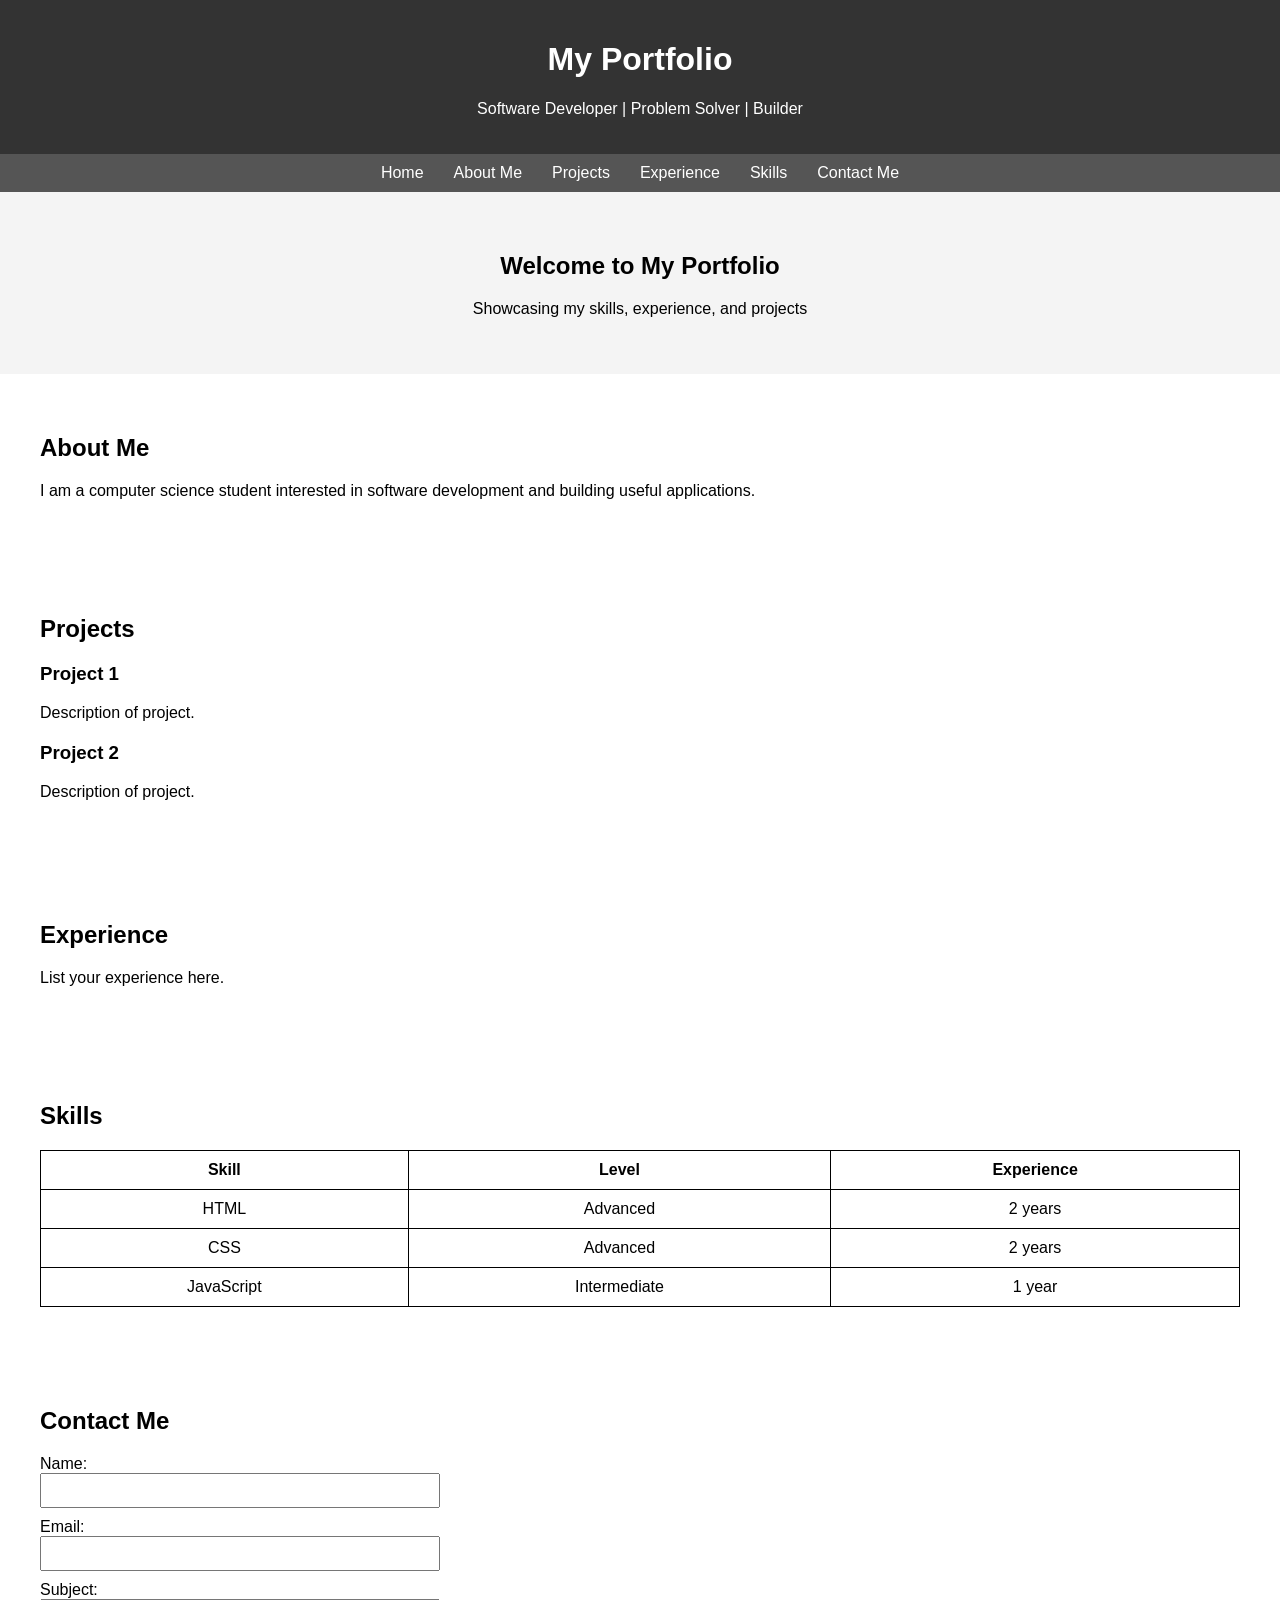
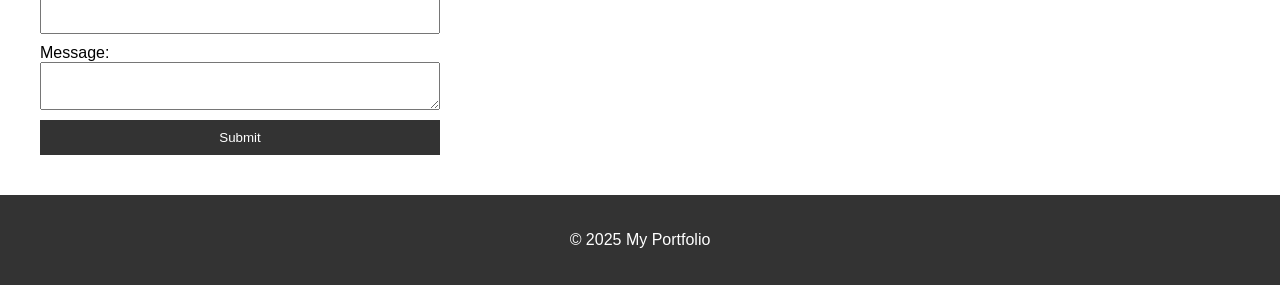
==== index.html @ b235bfe6 "Initializing Base Skeleton Making the Base of the Wireframe" ====
<!doctype html>
<html lang="en">
  <head>
    <meta charset="UTF-8" />
    <meta name="viewport" content="width=device-width, initial-scale=1.0" />
    <title>My Portfolio</title>
    <link rel="stylesheet" href="styles.css" />
  </head>
  <body>
    <header>
      <h1>My Portfolio</h1>
      <p>Software Developer | Problem Solver | Builder</p>
    </header>

    <nav>
      <ul>
        <li><a href="#home">Home</a></li>
        <li><a href="#about">About Me</a></li>
        <li><a href="#projects">Projects</a></li>
        <li><a href="#experience">Experience</a></li>
        <li><a href="#skills">Skills</a></li>
        <li><a href="#contact">Contact Me</a></li>
      </ul>
    </nav>

    <section id="home" class="hero">
      <h2>Welcome to My Portfolio</h2>
      <p>Showcasing my skills, experience, and projects</p>
    </section>

    <section id="about">
      <h2>About Me</h2>
      <p>
        I am a computer science student interested in software development and
        building useful applications.
      </p>
    </section>

    <section id="projects">
      <h2>Projects</h2>
      <div class="project">
        <h3>Project 1</h3>
        <p>Description of project.</p>
      </div>
      <div class="project">
        <h3>Project 2</h3>
        <p>Description of project.</p>
      </div>
    </section>

    <section id="experience">
      <h2>Experience</h2>
      <p>List your experience here.</p>
    </section>

    <section id="skills">
      <h2>Skills</h2>
      <table>
        <tr>
          <th>Skill</th>
          <th>Level</th>
          <th>Experience</th>
        </tr>
        <tr>
          <td>HTML</td>
          <td>Advanced</td>
          <td>2 years</td>
        </tr>
        <tr>
          <td>CSS</td>
          <td>Advanced</td>
          <td>2 years</td>
        </tr>
        <tr>
          <td>JavaScript</td>
          <td>Intermediate</td>
          <td>1 year</td>
        </tr>
      </table>
    </section>

    <section id="contact">
      <h2>Contact Me</h2>
      <form>
        <label>Name:</label>
        <input type="text" required />

        <label>Email:</label>
        <input type="email" required />

        <label>Subject:</label>
        <input type="text" required />

        <label>Message:</label>
        <textarea required></textarea>

        <button type="submit">Submit</button>
      </form>
    </section>

    <footer>
      <p>© 2025 My Portfolio</p>
    </footer>
  </body>
</html>
---- styles.css ----
body {
  font-family: Arial, sans-serif;
  margin: 0;
  padding: 0;
}

header {
  background: #333;
  color: white;
  text-align: center;
  padding: 20px;
}

nav ul {
  display: flex;
  justify-content: center;
  list-style: none;
  background: #555;
  margin: 0;
  padding: 10px;
}

nav ul li {
  margin: 0 15px;
}

nav ul li a {
  color: white;
  text-decoration: none;
}

section {
  padding: 40px;
}

.hero {
  text-align: center;
  background: #f4f4f4;
}

.project {
  margin-bottom: 20px;
}

table {
  width: 100%;
  border-collapse: collapse;
}

table,
th,
td {
  border: 1px solid black;
}

th,
td {
  padding: 10px;
  text-align: center;
}

form {
  display: flex;
  flex-direction: column;
  max-width: 400px;
}

input,
textarea {
  margin-bottom: 10px;
  padding: 8px;
}

button {
  padding: 10px;
  background: #333;
  color: white;
  border: none;
}

footer {
  text-align: center;
  padding: 20px;
  background: #333;
  color: white;
}
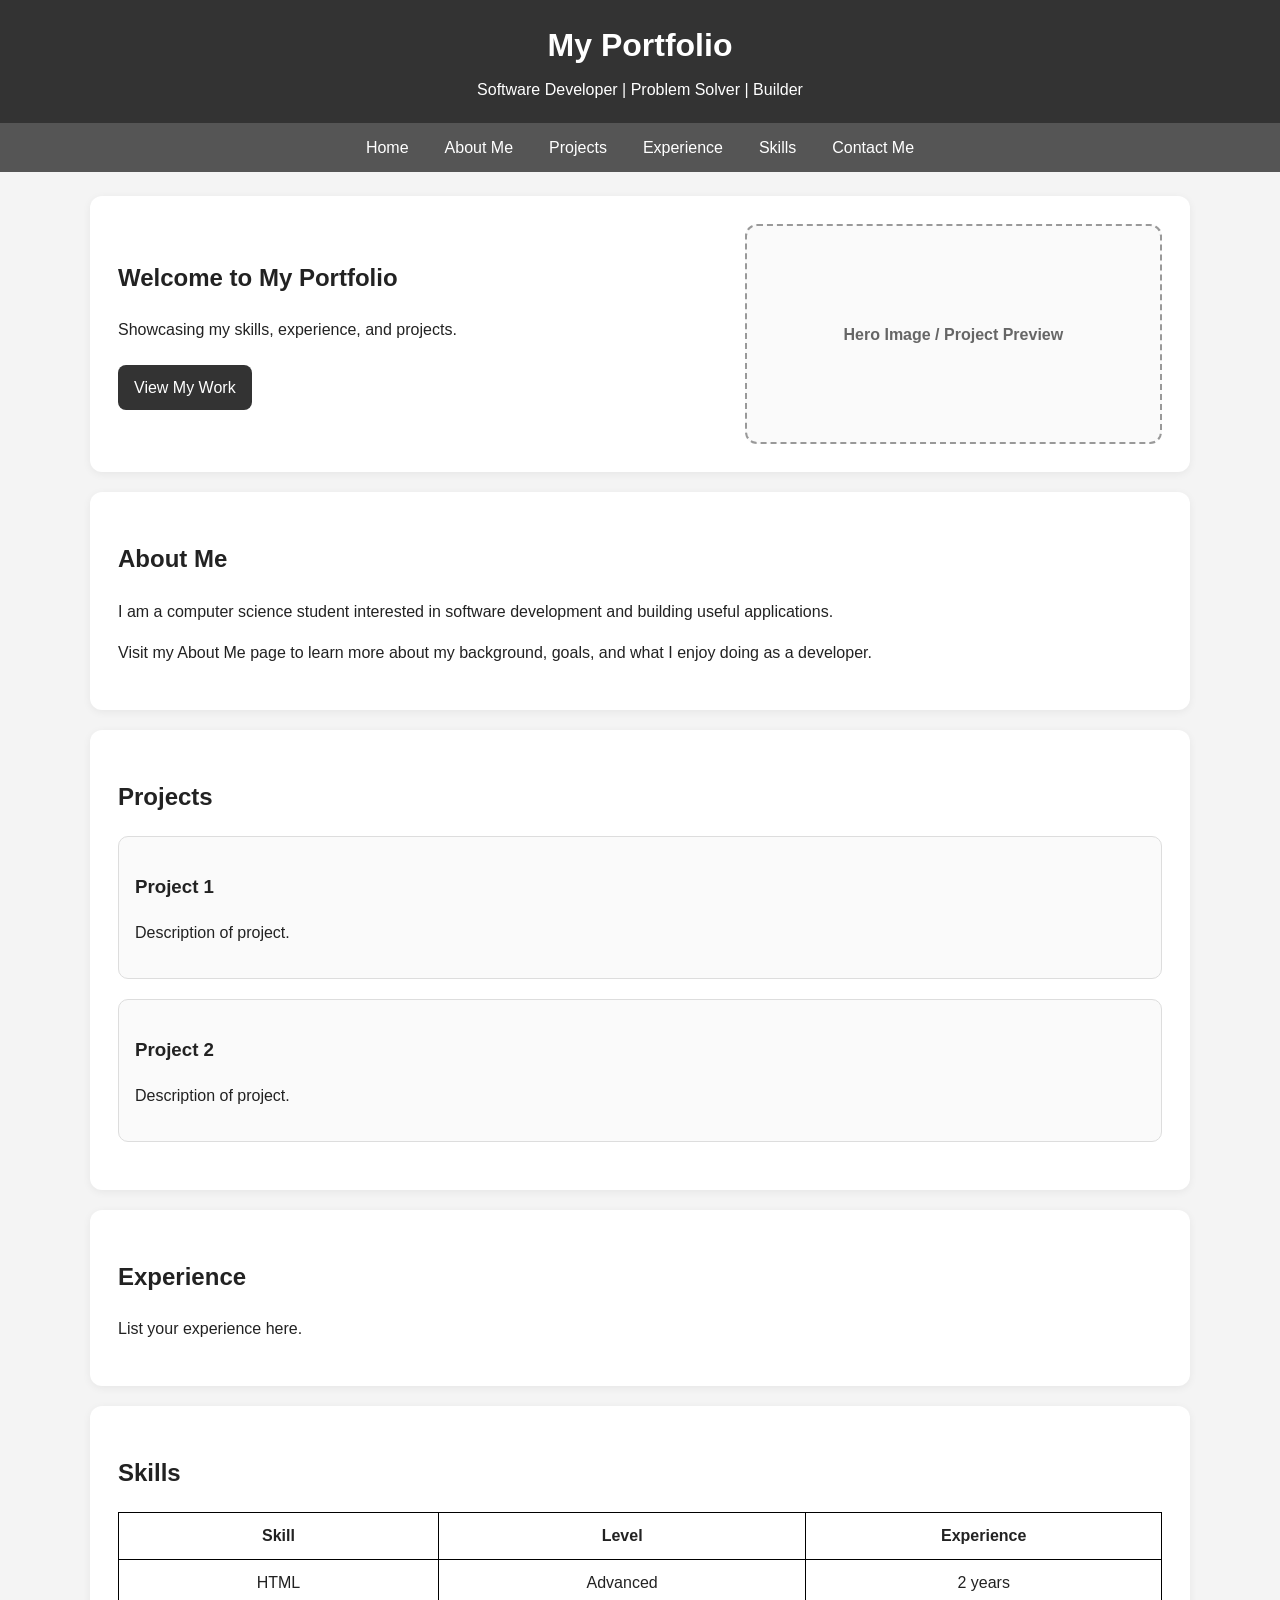
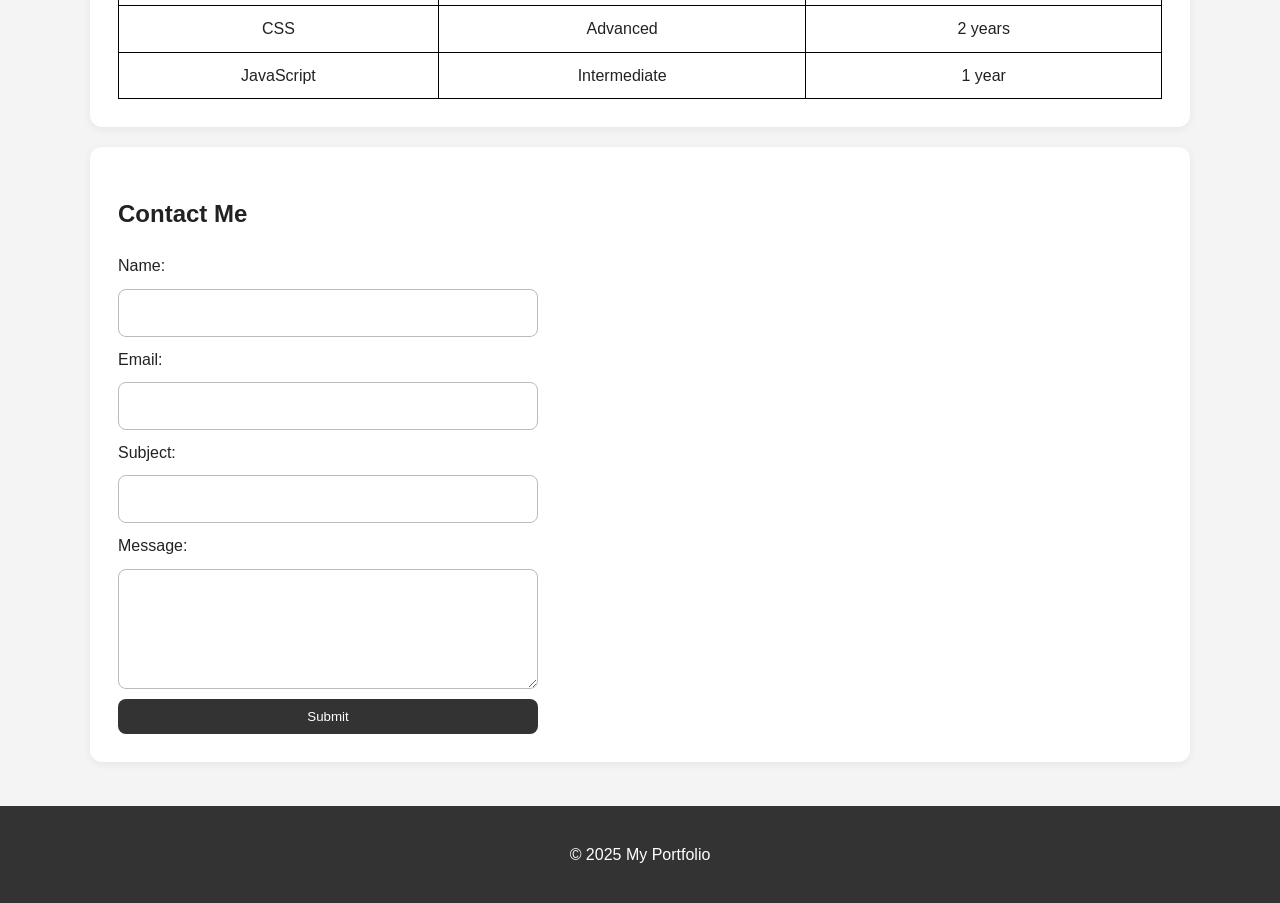
==== commit 442bcf15: "Project Update 2 Added About Page and Projects Page.  Previously did the skeleton." ====
--- a/index.html
+++ b/index.html
@@ -14,89 +14,99 @@
 
     <nav>
       <ul>
-        <li><a href="#home">Home</a></li>
-        <li><a href="#about">About Me</a></li>
-        <li><a href="#projects">Projects</a></li>
+        <li><a href="index.html">Home</a></li>
+        <li><a href="about.html">About Me</a></li>
+        <li><a href="projects.html">Projects</a></li>
         <li><a href="#experience">Experience</a></li>
         <li><a href="#skills">Skills</a></li>
         <li><a href="#contact">Contact Me</a></li>
       </ul>
     </nav>
 
-    <section id="home" class="hero">
-      <h2>Welcome to My Portfolio</h2>
-      <p>Showcasing my skills, experience, and projects</p>
-    </section>
+    <main>
+      <section id="home" class="hero">
+        <div class="hero-text">
+          <h2>Welcome to My Portfolio</h2>
+          <p>Showcasing my skills, experience, and projects.</p>
+          <a class="button" href="projects.html">View My Work</a>
+        </div>
+        <div class="hero-box">Hero Image / Project Preview</div>
+      </section>
 
-    <section id="about">
-      <h2>About Me</h2>
-      <p>
-        I am a computer science student interested in software development and
-        building useful applications.
-      </p>
-    </section>
+      <section id="about">
+        <h2>About Me</h2>
+        <p>
+          I am a computer science student interested in software development and
+          building useful applications.
+        </p>
+        <p>
+          Visit my About Me page to learn more about my background, goals, and
+          what I enjoy doing as a developer.
+        </p>
+      </section>
 
-    <section id="projects">
-      <h2>Projects</h2>
-      <div class="project">
-        <h3>Project 1</h3>
-        <p>Description of project.</p>
-      </div>
-      <div class="project">
-        <h3>Project 2</h3>
-        <p>Description of project.</p>
-      </div>
-    </section>
+      <section id="projects">
+        <h2>Projects</h2>
+        <div class="project">
+          <h3>Project 1</h3>
+          <p>Description of project.</p>
+        </div>
+        <div class="project">
+          <h3>Project 2</h3>
+          <p>Description of project.</p>
+        </div>
+      </section>
 
-    <section id="experience">
-      <h2>Experience</h2>
-      <p>List your experience here.</p>
-    </section>
+      <section id="experience">
+        <h2>Experience</h2>
+        <p>List your experience here.</p>
+      </section>
 
-    <section id="skills">
-      <h2>Skills</h2>
-      <table>
-        <tr>
-          <th>Skill</th>
-          <th>Level</th>
-          <th>Experience</th>
-        </tr>
-        <tr>
-          <td>HTML</td>
-          <td>Advanced</td>
-          <td>2 years</td>
-        </tr>
-        <tr>
-          <td>CSS</td>
-          <td>Advanced</td>
-          <td>2 years</td>
-        </tr>
-        <tr>
-          <td>JavaScript</td>
-          <td>Intermediate</td>
-          <td>1 year</td>
-        </tr>
-      </table>
-    </section>
+      <section id="skills">
+        <h2>Skills</h2>
+        <table>
+          <tr>
+            <th>Skill</th>
+            <th>Level</th>
+            <th>Experience</th>
+          </tr>
+          <tr>
+            <td>HTML</td>
+            <td>Advanced</td>
+            <td>2 years</td>
+          </tr>
+          <tr>
+            <td>CSS</td>
+            <td>Advanced</td>
+            <td>2 years</td>
+          </tr>
+          <tr>
+            <td>JavaScript</td>
+            <td>Intermediate</td>
+            <td>1 year</td>
+          </tr>
+        </table>
+      </section>
 
-    <section id="contact">
-      <h2>Contact Me</h2>
-      <form>
-        <label>Name:</label>
-        <input type="text" required />
+      <section id="contact">
+        <h2>Contact Me</h2>
+        <form>
+          <label for="name">Name:</label>
+          <input id="name" type="text" required />
 
-        <label>Email:</label>
-        <input type="email" required />
+          <label for="email">Email:</label>
+          <input id="email" type="email" required />
 
-        <label>Subject:</label>
-        <input type="text" required />
+          <label for="subject">Subject:</label>
+          <input id="subject" type="text" required />
 
-        <label>Message:</label>
-        <textarea required></textarea>
+          <label for="message">Message:</label>
+          <textarea id="message" required></textarea>
 
-        <button type="submit">Submit</button>
-      </form>
-    </section>
+          <button type="submit">Submit</button>
+        </form>
+      </section>
+    </main>
 
     <footer>
       <p>© 2025 My Portfolio</p>
--- a/styles.css
+++ b/styles.css
@@ -1,7 +1,14 @@
+* {
+  box-sizing: border-box;
+}
+
 body {
   font-family: Arial, sans-serif;
   margin: 0;
   padding: 0;
+  color: #222;
+  background: #f4f4f4;
+  line-height: 1.6;
 }
 
 header {
@@ -11,40 +18,144 @@
   padding: 20px;
 }
 
+header h1 {
+  margin: 0;
+}
+
+header p {
+  margin: 6px 0 0;
+}
+
 nav ul {
   display: flex;
   justify-content: center;
+  flex-wrap: wrap;
   list-style: none;
+  gap: 12px;
   background: #555;
   margin: 0;
-  padding: 10px;
+  padding: 12px;
 }
 
 nav ul li {
-  margin: 0 15px;
+  margin: 0;
 }
 
 nav ul li a {
   color: white;
   text-decoration: none;
+  padding: 8px 12px;
+  border-radius: 6px;
+}
+
+nav ul li a:hover,
+nav ul li a.active {
+  background: #222;
+}
+
+main {
+  width: min(1100px, calc(100% - 32px));
+  margin: 0 auto;
+  padding: 24px 0;
 }
 
 section {
-  padding: 40px;
-}
-
-.hero {
-  text-align: center;
-  background: #f4f4f4;
+  background: white;
+  padding: 28px;
+  margin-bottom: 20px;
+  border-radius: 12px;
+  box-shadow: 0 2px 8px rgba(0, 0, 0, 0.06);
+}
+
+.hero,
+.page-hero {
+  display: grid;
+  grid-template-columns: 1.3fr 0.9fr;
+  gap: 24px;
+  align-items: center;
+}
+
+.hero h2,
+.page-hero h2 {
+  margin-top: 0;
+}
+
+.hero-text p,
+.page-hero p {
+  margin-bottom: 14px;
+}
+
+.hero-box {
+  min-height: 220px;
+  border: 2px dashed #999;
+  border-radius: 12px;
+  display: flex;
+  align-items: center;
+  justify-content: center;
+  text-align: center;
+  padding: 20px;
+  background: #fafafa;
+  color: #666;
+  font-weight: bold;
+}
+
+.button {
+  display: inline-block;
+  margin-top: 8px;
+  padding: 10px 16px;
+  border-radius: 8px;
+  background: #333;
+  color: white;
+  text-decoration: none;
+}
+
+.button:hover {
+  background: #111;
 }
 
 .project {
   margin-bottom: 20px;
+  padding: 16px;
+  border: 1px solid #ddd;
+  border-radius: 10px;
+  background: #fafafa;
+}
+
+.card-grid,
+.project-grid {
+  display: grid;
+  grid-template-columns: repeat(2, minmax(0, 1fr));
+  gap: 18px;
+}
+
+.project-grid {
+  grid-template-columns: repeat(3, minmax(0, 1fr));
+}
+
+.card,
+.project-card {
+  padding: 18px;
+  border: 1px solid #ddd;
+  border-radius: 10px;
+  background: #fafafa;
+}
+
+.project-placeholder {
+  height: 140px;
+  border: 2px dashed #bbb;
+  border-radius: 10px;
+  display: flex;
+  align-items: center;
+  justify-content: center;
+  margin-bottom: 14px;
+  color: #777;
+  background: #fdfdfd;
 }
 
 table {
   width: 100%;
   border-collapse: collapse;
+  margin-top: 8px;
 }
 
 table,
@@ -62,20 +173,35 @@
 form {
   display: flex;
   flex-direction: column;
-  max-width: 400px;
+  gap: 10px;
+  max-width: 420px;
 }
 
 input,
 textarea {
-  margin-bottom: 10px;
-  padding: 8px;
+  width: 100%;
+  padding: 10px;
+  border: 1px solid #bbb;
+  border-radius: 8px;
+  font: inherit;
+}
+
+textarea {
+  min-height: 120px;
+  resize: vertical;
 }
 
 button {
-  padding: 10px;
+  padding: 10px 14px;
   background: #333;
   color: white;
   border: none;
+  border-radius: 8px;
+  cursor: pointer;
+}
+
+button:hover {
+  background: #111;
 }
 
 footer {
@@ -84,3 +210,16 @@
   background: #333;
   color: white;
 }
+
+@media (max-width: 800px) {
+  .hero,
+  .page-hero,
+  .card-grid,
+  .project-grid {
+    grid-template-columns: 1fr;
+  }
+
+  main {
+    width: min(100% - 20px, 1100px);
+  }
+}
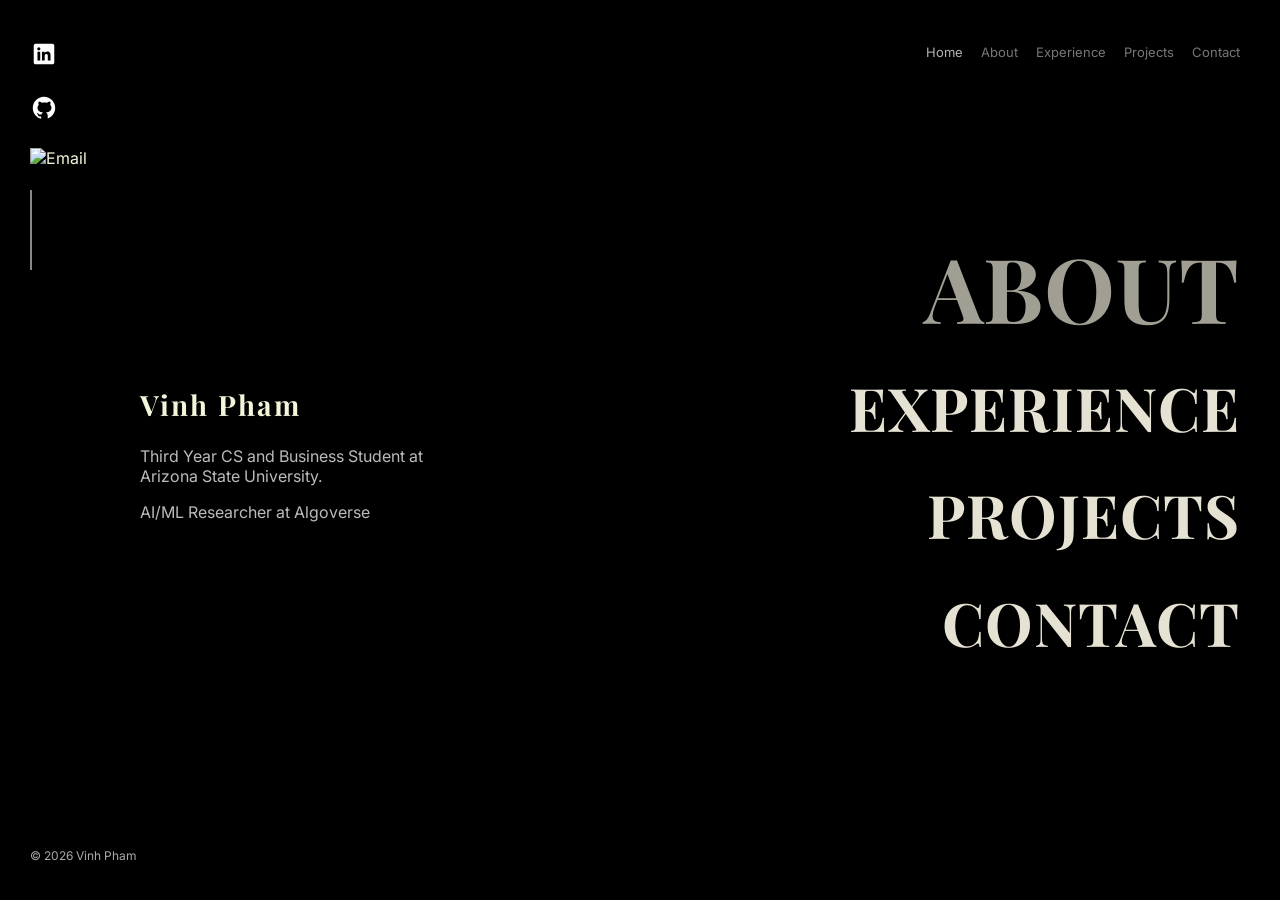
==== commit 9fae07f2: "Portfolio Website with Components Added all Pages." ====
--- a/index.html
+++ b/index.html
@@ -3,113 +3,73 @@
   <head>
     <meta charset="UTF-8" />
     <meta name="viewport" content="width=device-width, initial-scale=1.0" />
-    <title>My Portfolio</title>
+    <title>Vinh Pham</title>
     <link rel="stylesheet" href="styles.css" />
+    <link
+      href="https://fonts.googleapis.com/css2?family=Inter:wght@300;400;500&family=Playfair+Display:wght@400;600&display=swap"
+      rel="stylesheet"
+    />
   </head>
+
   <body>
-    <header>
-      <h1>My Portfolio</h1>
-      <p>Software Developer | Problem Solver | Builder</p>
-    </header>
-
-    <nav>
+    <!-- NAV (minimal, top-right) -->
+    <nav class="top-nav">
       <ul>
-        <li><a href="index.html">Home</a></li>
-        <li><a href="about.html">About Me</a></li>
+        <li><a href="index.html" class="active">Home</a></li>
+        <li><a href="about.html">About</a></li>
+        <li><a href="experience.html">Experience</a></li>
         <li><a href="projects.html">Projects</a></li>
-        <li><a href="#experience">Experience</a></li>
-        <li><a href="#skills">Skills</a></li>
-        <li><a href="#contact">Contact Me</a></li>
+        <li><a href="contact.html">Contact</a></li>
       </ul>
     </nav>
 
+    <!-- SIDE ICONS -->
+    <div class="side-icons">
+      <a
+        href="https://www.linkedin.com/in/vinhhphvm/"
+        target="_blank"
+        rel="noopener noreferrer"
+      >
+        <img src="images/LinkedIn.svg" alt="LinkedIn" />
+      </a>
+      <a
+        href="https://github.com/vinhhphvm"
+        target="_blank"
+        rel="noopener noreferrer"
+      >
+        <img src="images/GitHub.svg" alt="GitHub" />
+      </a>
+      <a href="contact.html">
+        <img src="images/email.png" alt="Email" />
+      </a>
+    </div>
+
     <main>
-      <section id="home" class="hero">
-        <div class="hero-text">
-          <h2>Welcome to My Portfolio</h2>
-          <p>Showcasing my skills, experience, and projects.</p>
-          <a class="button" href="projects.html">View My Work</a>
+      <section class="hero-split hero-home">
+        <!-- LEFT -->
+        <div class="hero-left">
+          <div>
+            <h1>Vinh Pham</h1>
+            <p>
+              Third Year CS and Business Student at Arizona State University.
+            </p>
+            <p>AI/ML Researcher at Algoverse</p>
+          </div>
         </div>
-        <div class="hero-box">Hero Image / Project Preview</div>
-      </section>
 
-      <section id="about">
-        <h2>About Me</h2>
-        <p>
-          I am a computer science student interested in software development and
-          building useful applications.
-        </p>
-        <p>
-          Visit my About Me page to learn more about my background, goals, and
-          what I enjoy doing as a developer.
-        </p>
-      </section>
-
-      <section id="projects">
-        <h2>Projects</h2>
-        <div class="project">
-          <h3>Project 1</h3>
-          <p>Description of project.</p>
+        <!-- RIGHT -->
+        <div class="hero-right">
+          <h2><a href="about.html">ABOUT</a></h2>
+          <h2><a href="experience.html">EXPERIENCE</a></h2>
+          <h2><a href="projects.html">PROJECTS</a></h2>
+          <h2><a href="contact.html">CONTACT</a></h2>
         </div>
-        <div class="project">
-          <h3>Project 2</h3>
-          <p>Description of project.</p>
-        </div>
-      </section>
-
-      <section id="experience">
-        <h2>Experience</h2>
-        <p>List your experience here.</p>
-      </section>
-
-      <section id="skills">
-        <h2>Skills</h2>
-        <table>
-          <tr>
-            <th>Skill</th>
-            <th>Level</th>
-            <th>Experience</th>
-          </tr>
-          <tr>
-            <td>HTML</td>
-            <td>Advanced</td>
-            <td>2 years</td>
-          </tr>
-          <tr>
-            <td>CSS</td>
-            <td>Advanced</td>
-            <td>2 years</td>
-          </tr>
-          <tr>
-            <td>JavaScript</td>
-            <td>Intermediate</td>
-            <td>1 year</td>
-          </tr>
-        </table>
-      </section>
-
-      <section id="contact">
-        <h2>Contact Me</h2>
-        <form>
-          <label for="name">Name:</label>
-          <input id="name" type="text" required />
-
-          <label for="email">Email:</label>
-          <input id="email" type="email" required />
-
-          <label for="subject">Subject:</label>
-          <input id="subject" type="text" required />
-
-          <label for="message">Message:</label>
-          <textarea id="message" required></textarea>
-
-          <button type="submit">Submit</button>
-        </form>
       </section>
     </main>
 
-    <footer>
-      <p>© 2025 My Portfolio</p>
+    <!-- FOOTER -->
+    <footer class="site-footer">
+      <p>© 2026 Vinh Pham</p>
     </footer>
   </body>
 </html>
--- a/styles.css
+++ b/styles.css
@@ -2,224 +2,568 @@
   box-sizing: border-box;
 }
 
+/* =========================
+   BODY + PAGE TRANSITIONS
+========================= */
 body {
-  font-family: Arial, sans-serif;
   margin: 0;
-  padding: 0;
-  color: #222;
-  background: #f4f4f4;
-  line-height: 1.6;
-}
-
-header {
-  background: #333;
-  color: white;
-  text-align: center;
-  padding: 20px;
-}
-
-header h1 {
-  margin: 0;
-}
-
-header p {
-  margin: 6px 0 0;
-}
-
-nav ul {
+  opacity: 0;
+  font-family: "Inter", sans-serif;
+  background: #000;
+  color: #f5f5dc;
+  animation: fadeIn 0.3s ease forwards;
+  transition: opacity 0.3s ease;
+}
+
+body.fade-out {
+  opacity: 0;
+}
+
+/* =========================
+   HERO
+========================= */
+
+a {
+  color: inherit;
+  text-decoration: none;
+}
+.hero-split {
+  display: grid;
+  grid-template-columns: 1fr 1.5fr;
+  min-height: 100vh;
+  align-items: center;
+  padding: 40px;
+}
+
+.hero-left {
+  padding-left: 100px;
+  max-width: 420px;
+}
+
+.hero-left h1 {
+  font-family: "Playfair Display", serif;
+  font-size: 28px;
+  letter-spacing: 2px;
+}
+
+.hero-left p {
+  color: #bbb;
+}
+
+/* =========================
+   HERO RIGHT (HOME ONLY)
+========================= */
+.hero-right {
+  text-align: right;
+  display: flex;
+  flex-direction: column;
+  gap: 10px;
+}
+
+.hero-right a {
+  font-family: "Playfair Display", serif;
+  display: inline-block;
+  text-decoration: none;
+  color: #e6e2d3;
+
+  font-size: clamp(40px, 6vw, 60px);
+  letter-spacing: 1px;
+  line-height: 0.9;
+
+  transition:
+    transform 0.3s ease,
+    opacity 0.3s ease,
+    color 0.3s ease;
+}
+
+.hero-right a:hover {
+  transform: translateX(20px);
+  opacity: 1;
+  color: #ffffff;
+}
+
+.hero-right:hover a {
+  opacity: 0.3;
+}
+
+.hero-right a:hover {
+  opacity: 1;
+}
+
+.hero-right h2:first-child a {
+  opacity: 0.7;
+  font-size: clamp(45px, 7vw, 90px);
+}
+
+/* RIGHT SIDE (ABOUT PAGE ONLY) */
+.about-right {
   display: flex;
   justify-content: center;
-  flex-wrap: wrap;
-  list-style: none;
-  gap: 12px;
-  background: #555;
-  margin: 0;
-  padding: 12px;
-}
-
-nav ul li {
-  margin: 0;
-}
-
-nav ul li a {
-  color: white;
-  text-decoration: none;
-  padding: 8px 12px;
-  border-radius: 6px;
-}
-
-nav ul li a:hover,
-nav ul li a.active {
-  background: #222;
-}
-
-main {
-  width: min(1100px, calc(100% - 32px));
-  margin: 0 auto;
-  padding: 24px 0;
-}
-
-section {
-  background: white;
-  padding: 28px;
-  margin-bottom: 20px;
-  border-radius: 12px;
-  box-shadow: 0 2px 8px rgba(0, 0, 0, 0.06);
-}
-
-.hero,
-.page-hero {
-  display: grid;
-  grid-template-columns: 1.3fr 0.9fr;
-  gap: 24px;
   align-items: center;
-}
-
-.hero h2,
-.page-hero h2 {
-  margin-top: 0;
-}
-
-.hero-text p,
-.page-hero p {
-  margin-bottom: 14px;
-}
-
-.hero-box {
-  min-height: 220px;
-  border: 2px dashed #999;
-  border-radius: 12px;
-  display: flex;
-  align-items: center;
-  justify-content: center;
-  text-align: center;
-  padding: 20px;
-  background: #fafafa;
-  color: #666;
-  font-weight: bold;
-}
-
-.button {
-  display: inline-block;
-  margin-top: 8px;
-  padding: 10px 16px;
-  border-radius: 8px;
-  background: #333;
-  color: white;
-  text-decoration: none;
-}
-
-.button:hover {
-  background: #111;
-}
-
-.project {
-  margin-bottom: 20px;
-  padding: 16px;
-  border: 1px solid #ddd;
-  border-radius: 10px;
-  background: #fafafa;
-}
-
-.card-grid,
-.project-grid {
-  display: grid;
-  grid-template-columns: repeat(2, minmax(0, 1fr));
-  gap: 18px;
-}
-
-.project-grid {
-  grid-template-columns: repeat(3, minmax(0, 1fr));
-}
-
-.card,
-.project-card {
-  padding: 18px;
-  border: 1px solid #ddd;
-  border-radius: 10px;
-  background: #fafafa;
-}
-
-.project-placeholder {
-  height: 140px;
-  border: 2px dashed #bbb;
-  border-radius: 10px;
-  display: flex;
-  align-items: center;
-  justify-content: center;
-  margin-bottom: 14px;
-  color: #777;
-  background: #fdfdfd;
-}
-
-table {
+  padding: 40px;
+}
+
+/* HEADSHOT */
+.about-img {
+  width: 100%;
+  max-width: 380px; /* controls size */
+  height: auto;
+
+  border-radius: 16px;
+  object-fit: cover;
+
+  box-shadow: 0 20px 60px rgba(0, 0, 0, 0.6);
+
+  transition: all 0.4s ease;
+}
+
+/* hover */
+.about-img:hover {
+  transform: scale(1.03);
+  box-shadow: 0 25px 80px rgba(0, 0, 0, 0.8);
+}
+
+/* =========================
+   SKILLS TABLE 
+========================= */
+.skills-table {
   width: 100%;
   border-collapse: collapse;
-  margin-top: 8px;
-}
-
-table,
-th,
-td {
-  border: 1px solid black;
-}
-
-th,
-td {
+  margin-top: 20px;
+  font-size: 15px;
+}
+
+.skills-table th,
+.skills-table td {
+  padding: 14px 12px;
+  text-align: left;
+}
+
+.skills-table th {
+  color: #f5f5dc;
+  font-weight: 500;
+  border-bottom: 1px solid rgba(255, 255, 255, 0.2);
+}
+
+.skills-table td {
+  color: #ccc;
+  border-bottom: 1px solid rgba(255, 255, 255, 0.08);
+}
+
+/* hover row */
+.skills-table tr:hover td {
+  background: rgba(255, 255, 255, 0.05);
+}
+
+/* =========================
+   SCROLL FADE-IN 
+========================= */
+.fade-in {
+  opacity: 0;
+  transform: translateY(40px);
+  transition:
+    opacity 0.6s ease,
+    transform 0.6s ease;
+}
+
+.fade-in.show {
+  opacity: 1;
+  transform: translateY(0);
+}
+
+/* =========================
+   NAV
+========================= */
+.top-nav {
+  position: fixed;
+  top: 25px;
+  right: 40px;
+  z-index: 1000;
+  opacity: 0.7;
+}
+
+.top-nav ul {
+  display: flex;
+  gap: 18px;
+  list-style: none;
+}
+
+.top-nav a {
+  color: #aaa;
+  text-decoration: none;
+  font-size: 13px;
+}
+
+.top-nav a:hover,
+.top-nav a.active {
+  color: #fff;
+}
+
+/* =========================
+   SIDE ICONS
+========================= */
+.side-icons {
+  position: fixed;
+  top: 40px;
+  left: 30px;
+  display: flex;
+  flex-direction: column;
+  gap: 22px;
+}
+
+.side-icons img {
+  width: 28px;
+  transition: 0.3s;
+}
+
+.side-icons img:hover {
+  transform: scale(1.2);
+  filter: brightness(1.2);
+}
+
+.side-icons::after {
+  content: "";
+  width: 2px;
+  height: 80px;
+  background: #888;
+}
+
+/* =========================
+   PROJECTS PAGE ONLY
+========================= */
+.projects-page .project-grid {
+  display: grid;
+  grid-template-columns: repeat(3, 1fr);
+  gap: 30px;
+  padding: 60px 40px;
+}
+
+.projects-page .project-card {
+  display: block;
+  padding: 20px;
+  border-radius: 14px;
+  text-decoration: none;
+  color: inherit;
+  position: relative;
+
+  background: rgba(255, 255, 255, 0.02);
+  border: 1px solid rgba(255, 255, 255, 0.08);
+
+  transition: all 0.3s ease;
+
+  /* animation ONLY on projects page */
+  opacity: 0;
+  transform: translateY(40px);
+}
+
+/* stagger */
+.projects-page .project-grid.show .project-card {
+  opacity: 1;
+  transform: translateY(0);
+  transition: all 0.6s ease;
+}
+
+.projects-page .project-grid.show .project-card:nth-child(1) {
+  transition-delay: 0.1s;
+}
+
+.projects-page .project-grid.show .project-card:nth-child(2) {
+  transition-delay: 0.25s;
+}
+
+.projects-page .project-grid.show .project-card:nth-child(3) {
+  transition-delay: 0.4s;
+}
+
+/* image */
+.projects-page .project-image {
+  width: 100%;
+  height: 200px; /* slightly taller for better fit */
+  border-radius: 10px;
+  overflow: hidden;
+  margin-bottom: 15px;
+  background: rgba(255, 255, 255, 0.05);
+}
+
+.projects-page .project-image img {
+  width: 100%;
+  height: 100%;
+  object-fit: cover;
+  object-position: center;
+  padding: 0;
+  filter: grayscale(100%);
+  transition: 0.3s ease;
+}
+
+/* text */
+.projects-page .project-card h3 {
+  margin-bottom: 8px;
+}
+
+.projects-page .project-card p {
+  color: #bbb;
+  font-size: 14px;
+}
+
+/* hover reveal */
+.projects-page .project-link {
+  margin-top: 15px;
+  font-size: 14px;
+  color: #e6e2d3;
+  opacity: 0;
+  transform: translateX(-10px);
+  transition: 0.3s;
+}
+
+.projects-page .project-card:hover .project-link {
+  opacity: 1;
+  transform: translateX(0);
+}
+
+/* hover effects */
+.projects-page .project-card:hover {
+  transform: translateY(-8px) scale(1.01);
+  border-color: rgba(255, 255, 255, 0.3);
+  box-shadow:
+    0 0 40px rgba(230, 226, 211, 0.15),
+    0 20px 60px rgba(0, 0, 0, 0.6);
+}
+
+.projects-page .project-card:hover img {
+  filter: grayscale(0%);
+  transform: scale(1.05);
+}
+
+.projects-page .project-card::before {
+  content: "";
+  position: absolute;
+  inset: 0;
+  background: radial-gradient(
+    circle at top,
+    rgba(255, 255, 255, 0.08),
+    transparent 70%
+  );
+  opacity: 0;
+  transition: 0.3s;
+}
+
+.projects-page .project-card:hover::before {
+  opacity: 1;
+}
+/* =========================
+   CONTENT SECTION
+========================= */
+.content-section {
+  max-width: 800px;
+  margin: 60px auto;
+  padding: 40px;
+}
+
+/* =========================
+   EXPERIENCE (MATCH EDUCATION)
+========================= */
+
+.experience-row {
+  display: flex;
+  gap: 25px;
+  align-items: flex-start;
+}
+
+/* logo */
+.experience-logo img {
+  width: 60px;
+  height: auto;
+  object-fit: contain;
+}
+
+/* text */
+.experience-text h3 {
+  margin-bottom: 5px;
+  font-size: 20px;
+}
+
+.experience-text .company {
+  font-size: 14px;
+  letter-spacing: 1px;
+  color: #aaa;
+  margin-bottom: 5px;
+}
+
+.experience-text .date {
+  font-size: 13px;
+  color: #777;
+  margin-bottom: 10px;
+}
+
+.experience-text p {
+  color: #bbb;
+  line-height: 1.6;
+}
+
+.experience-text ul {
+  padding-left: 20px;
+  margin-top: 10px;
+}
+
+.experience-text li {
+  margin-bottom: 6px;
+  color: #ccc;
+}
+
+/* divider line */
+.exp-divider {
+  margin: 30px 0;
+  border-bottom: 1px solid rgba(255, 255, 255, 0.1);
+}
+
+/* =========================
+   EDUCATION 
+========================= */
+
+.education-title {
+  margin-bottom: 40px;
+  font-size: 26px;
+  letter-spacing: 2px;
+}
+
+/* layout */
+.education-row {
+  display: flex;
+  gap: 25px;
+  align-items: flex-start;
+}
+
+/* logo */
+.education-logo img {
+  width: 70px;
+  height: auto;
+  object-fit: contain;
+}
+
+/* text */
+.education-text h3 {
+  margin-bottom: 5px;
+  font-size: 20px;
+}
+
+.education-text .school {
+  font-size: 14px;
+  letter-spacing: 1px;
+  color: #aaa;
+  margin-bottom: 5px;
+}
+
+.education-text .date {
+  font-size: 13px;
+  color: #777;
+  margin-bottom: 12px;
+}
+
+/* coursework */
+.education-text .coursework {
+  color: #bbb;
+  line-height: 1.6;
+  margin-bottom: 12px;
+}
+
+/* tags */
+.education-tags span {
+  display: inline-block;
+  padding: 5px 10px;
+  margin-right: 10px;
+  font-size: 12px;
+
+  border: 1px solid rgba(255, 255, 255, 0.2);
+  border-radius: 4px;
+  color: #ccc;
+}
+
+/* =========================
+   CONTACT FORM
+========================= */
+.contact-form {
+  display: flex;
+  flex-direction: column;
+  gap: 12px;
+  max-width: 500px;
+}
+
+.contact-form label {
+  font-size: 13px;
+  color: #aaa;
+}
+
+.contact-form input,
+.contact-form textarea {
   padding: 10px;
-  text-align: center;
-}
-
-form {
-  display: flex;
-  flex-direction: column;
-  gap: 10px;
-  max-width: 420px;
-}
-
-input,
-textarea {
-  width: 100%;
-  padding: 10px;
-  border: 1px solid #bbb;
+  border: 1px solid rgba(255, 255, 255, 0.2);
   border-radius: 8px;
-  font: inherit;
-}
-
-textarea {
+  background: transparent;
+  color: #f5f5dc;
+  font-family: inherit;
+}
+
+.contact-form textarea {
   min-height: 120px;
   resize: vertical;
 }
 
-button {
-  padding: 10px 14px;
-  background: #333;
-  color: white;
+/* button */
+.contact-form button {
+  margin-top: 10px;
+  padding: 10px;
   border: none;
   border-radius: 8px;
+  background: #e6e2d3;
+  color: #000;
   cursor: pointer;
-}
-
-button:hover {
-  background: #111;
-}
-
-footer {
-  text-align: center;
-  padding: 20px;
-  background: #333;
-  color: white;
-}
-
+  transition: 0.3s;
+}
+
+.contact-form button:hover {
+  background: #ffffff;
+}
+
+/* =========================
+   FOOTER
+========================= */
+.site-footer {
+  position: fixed;
+  left: 30px;
+  bottom: 25px;
+  font-size: 12px;
+  color: #aaa;
+}
+
+/* =========================
+   ANIMATIONS
+========================= */
+@keyframes fadeIn {
+  to {
+    opacity: 1;
+  }
+}
+
+@keyframes cardFade {
+  to {
+    opacity: 1;
+    transform: translateY(0);
+  }
+}
+
+/* =========================
+   MOBILE
+========================= */
 @media (max-width: 800px) {
-  .hero,
-  .page-hero,
-  .card-grid,
   .project-grid {
     grid-template-columns: 1fr;
   }
 
-  main {
-    width: min(100% - 20px, 1100px);
+  .hero-split {
+    grid-template-columns: 1fr;
   }
-}
+
+  .hero-left {
+    padding-left: 40px;
+  }
+}
